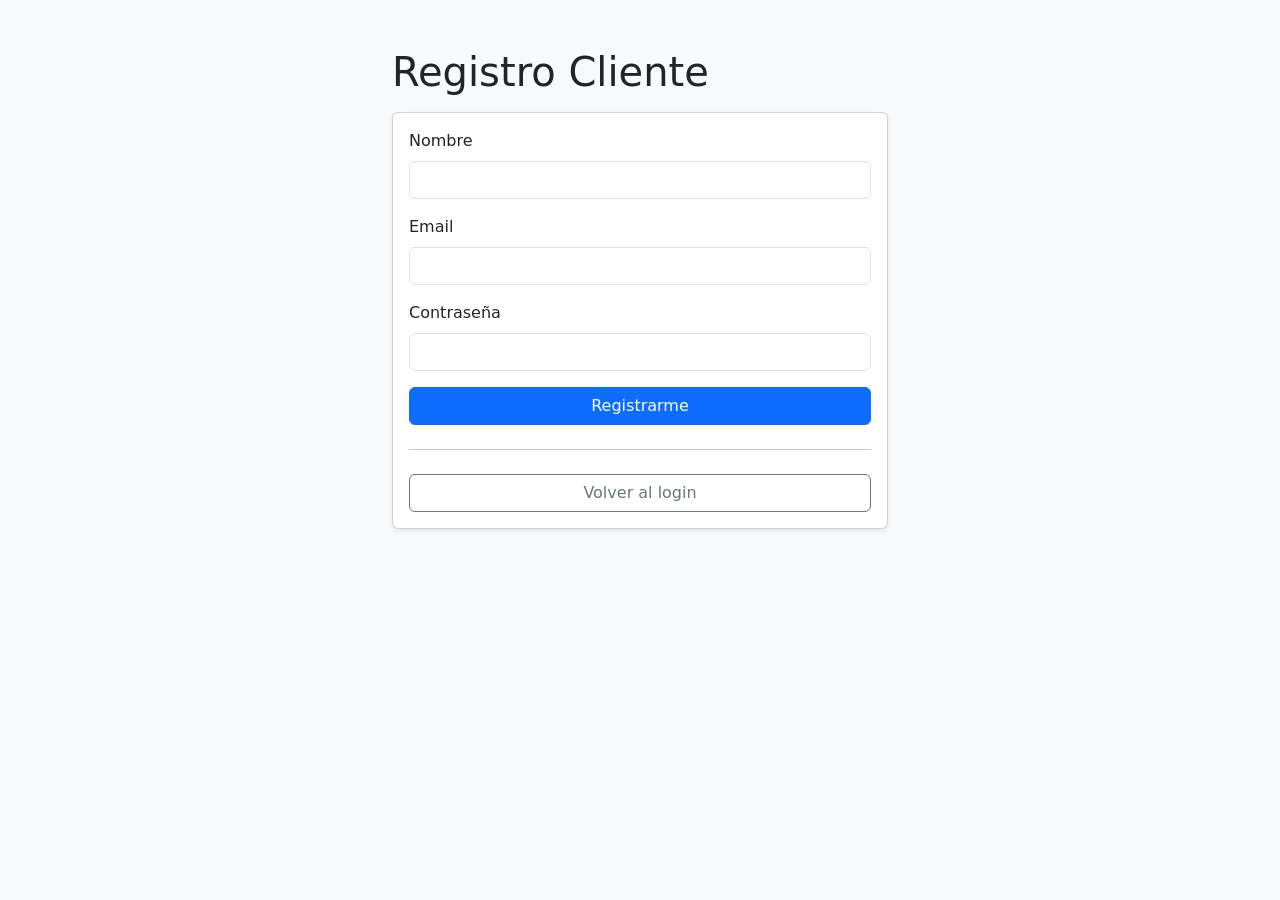
==== src/admin.html @ a9dab7c1 "Se agregan HTML + assets + pages + services" ====
<!doctype html>
<html lang="es">
<head>
  <meta charset="utf-8" />
  <meta name="viewport" content="width=device-width, initial-scale=1" />
  <title>Hotel - Registro</title>
  <link href="https://cdn.jsdelivr.net/npm/bootstrap@5.3.3/dist/css/bootstrap.min.css" rel="stylesheet">
  <link href="./css/styles.css" rel="stylesheet">
</head>
<body class="bg-light">
  <div class="container py-5" style="max-width: 520px;">
    <h1 class="mb-3">Registro Cliente</h1>

    <div class="card shadow-sm">
      <div class="card-body">
        <form id="registerForm">
          <div class="mb-3">
            <label class="form-label">Nombre</label>
            <input id="name" class="form-control" required />
          </div>
          <div class="mb-3">
            <label class="form-label">Email</label>
            <input id="email" class="form-control" type="email" required />
          </div>
          <div class="mb-3">
            <label class="form-label">Contraseña</label>
            <input id="password" class="form-control" type="password" required />
          </div>

          <div id="msg" class="text-danger mb-3"></div>

          <button class="btn btn-primary w-100" type="submit">Registrarme</button>
        </form>

        <hr class="my-4" />
        <a class="btn btn-outline-secondary w-100" href="index.html">Volver al login</a>
      </div>
    </div>
  </div>

  <script type="module" src="./js/pages/register.page.js"></script>
</body>
</html>
---- src/css/styles.css ----
body { font-family: system-ui, -apple-system, Segoe UI, Roboto, Ubuntu, Cantarell, "Helvetica Neue", Arial; }
code { font-size: 0.85em; }
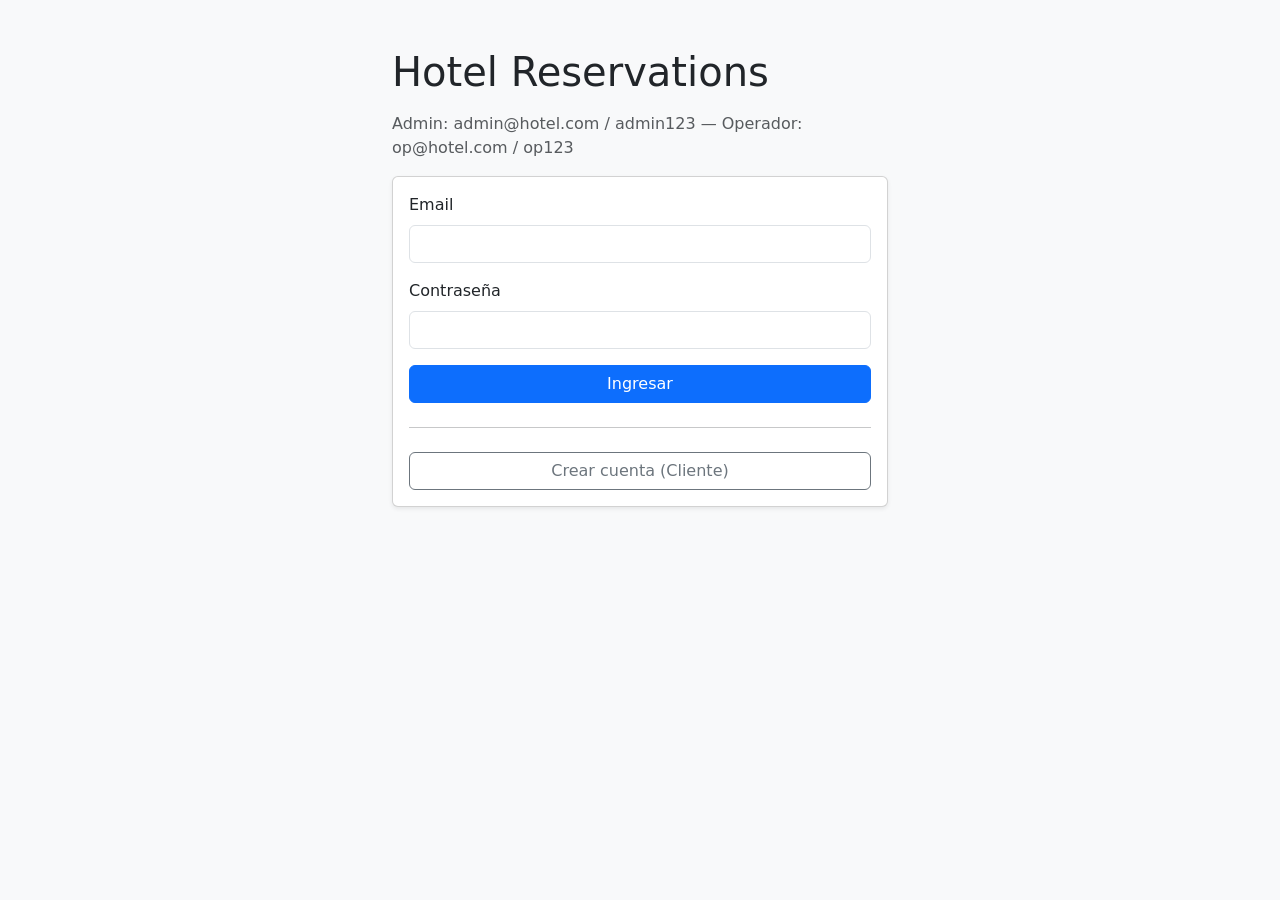
==== commit d2db4bd7: "ajustes extras" ====
--- a/src/admin.html
+++ b/src/admin.html
@@ -38,6 +38,6 @@
     </div>
   </div>
 
-  <script type="module" src="./js/pages/register.page.js"></script>
+  <script type="module" src="./js/pages/admin.page.js"></script>
 </body>
 </html>
